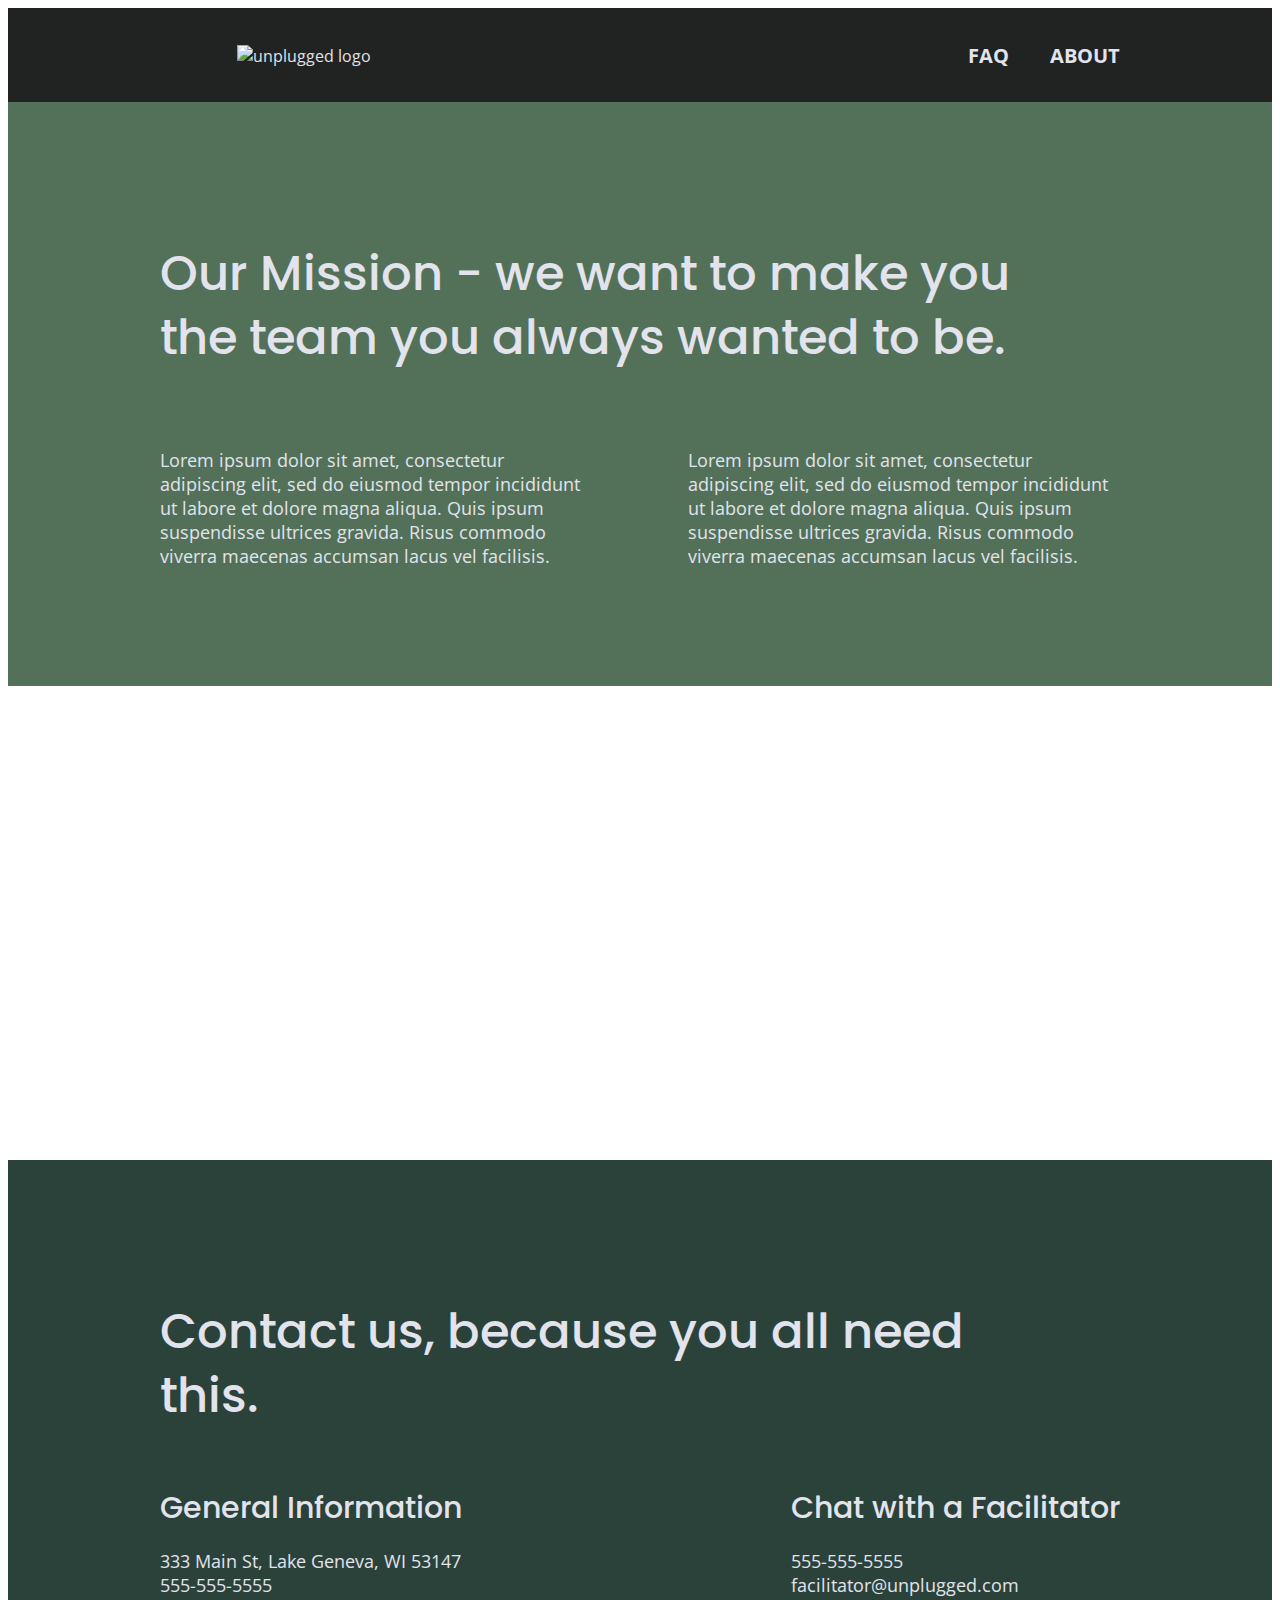
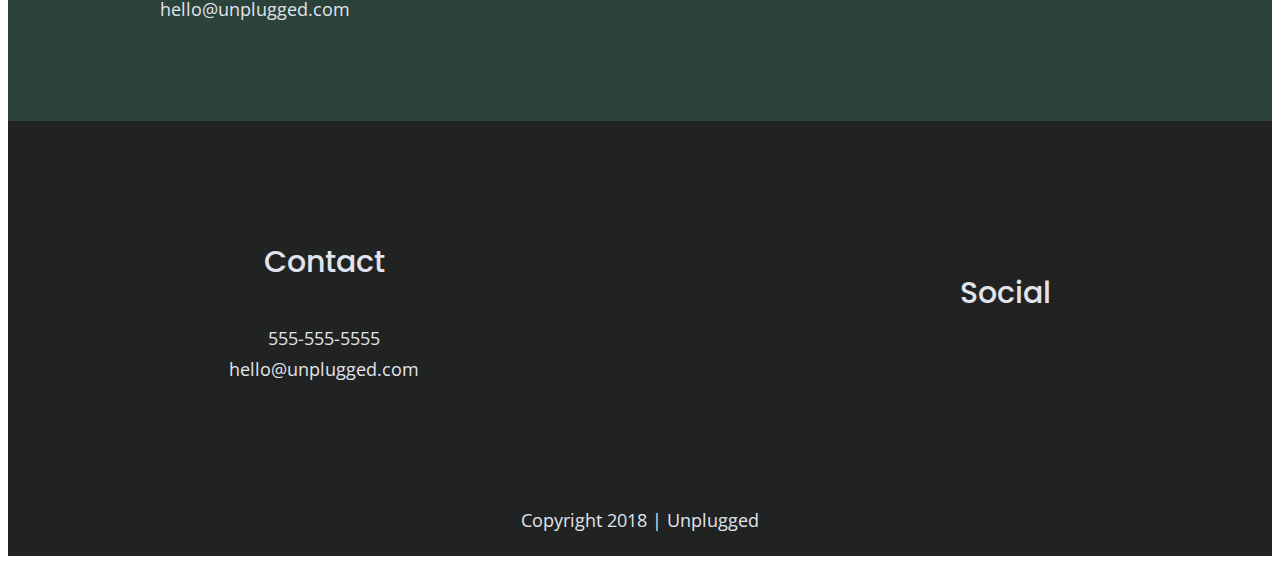
==== about/index.html @ 6b4398ea "fixed iframe location and added icons to features" ====
<!doctype html>
<html class="no-js" lang="">

<head>
  <meta charset="utf-8">
  <meta http-equiv="x-ua-compatible" content="ie=edge">
  <title>Unplugged Retreat | About</title>
  <meta name="description" content="">
  <meta name="viewport" content="width=device-width, initial-scale=1, shrink-to-fit=no">

  <link rel="manifest" href="../site.webmanifest">
  <link rel="apple-touch-icon" href="../icon.png">
  <!-- Place favicon.ico in the root directory -->

  <link rel="stylesheet" href="../css/normalize.css">
  <link rel="stylesheet" href="../css/main.css">

  <!-- Google Fonts -->
  <link href="https://fonts.googleapis.com/css?family=Open+Sans:400,700|Poppins:500,700" rel="stylesheet">
  
  <!--Font Awesome CDN-->
  <script src="https://kit.fontawesome.com/7972af805d.js" crossorigin="anonymous"></script>

</head>

<body>
  <!--[if lte IE 9]>
    <p class="browserupgrade">You are using an <strong>outdated</strong> browser. Please <a href="https://browsehappy.com/">upgrade your browser</a> to improve your experience and security.</p>
  <![endif]-->

  <!-- Add your site or application content here -->
  <header>
    <div class="content-wrapper">
      <figure>
        <a href="../index.html">
          <img src="../img/unpluggedlogo.png" alt="unplugged logo">
        </a>
      </figure>
      <div class="header-divider"></div>
      <nav>
        <ul>
          <li><a href="faq/index.html" target="_blank">FAQ</a></li>
          <li><a href="index.html" target="_blank">About</a></li>
        </ul>
      </nav>
    </div>
  </header>

  <main>
    <section class="mission">
      <div class="content-wrapper">
        <h2>Our Mission - we want to make you the team you always wanted to be.</h2>
        <div class="mission-content">
            <p>Lorem ipsum dolor sit amet, consectetur adipiscing elit, sed do eiusmod tempor incididunt ut labore et dolore magna aliqua. Quis ipsum suspendisse ultrices gravida. Risus commodo viverra maecenas accumsan lacus vel facilisis.
            </p>
            <p>Lorem ipsum dolor sit amet, consectetur adipiscing elit, sed do eiusmod tempor incididunt ut labore et dolore magna aliqua. Quis ipsum suspendisse ultrices gravida. Risus commodo viverra maecenas accumsan lacus vel facilisis.
            </p>
          </div>
      </div> <!-- mission content wrapper ends -->
    </section> 
  
    <section class="map">
      <figure>
        <iframe src="https://www.google.com/maps/embed?pb=!1m18!1m12!1m3!1d5178.356740080746!2d-88.42932459878168!3d42.59604797523991!2m3!1f0!2f0!3f0!3m2!1i1024!2i768!4f13.1!3m3!1m2!1s0x88058bbef1e33f19%3A0xa9e28adaef1aa0be!2s333%20Main%20St%2C%20Lake%20Geneva%2C%20WI%2053147!5e0!3m2!1sen!2sus!4v1631652970944!5m2!1sen!2sus" width="600" height="450" style="border:0;" allowfullscreen="" loading="lazy"></iframe>
      </figure>
    </section>

    <section class="contact-section">
      <div class="content-wrapper">
        <h2>Contact us, because you all need this.</h2>
        <address class="contact-content">
          <div>
            <h4>General Information</h4>
            <p>333 Main St, Lake Geneva, WI 53147<br>
              555-555-5555<br>
              hello@unplugged.com</p>
          </div>
          <div>
            <h4>Chat with a Facilitator</h4>
            <p>555-555-5555<br>
            facilitator@unplugged.com</p>
          </div>
        </address> <!-- contact-content div ends -->
      </div><!-- contact content wrapper ends -->

    </section>

   

  </main> <!-- main wrapper -->

  <footer>
    <div class="content-wrapper">
      <div class="footer-content">
        <div class="contact">
          <h4>Contact</h4>
          <address>
            <p>
              555-555-5555<br>
              hello@unplugged.com
            </p>
          </address>
        </div>
        <div class="social">
          <h4>Social</h4>
          <div class="social-icons">
            <p>
              <a href="https://www.facebook.com/Skillcrush/" target="_blank"></a>
            </p>
            <p>
              <a href="https://twitter.com/Skillcrush" target="_blank"></a>
            </p>
            <p>
              <a href="https://www.instagram.com/skillcrush/" target="_blank"></a>
            </p>
          </div>
        </div>
      </div> <!-- footer content ends -->
    </div>
    <!--footer content-wrapper ends-->
    <div class="copyright">
      <p>Copyright 2018 | Unplugged</p>
    </div>
  </footer>

  <script src="../js/vendor/modernizr-3.6.0.min.js"></script>
  <script src="https://code.jquery.com/jquery-3.3.1.min.js" integrity="sha256-FgpCb/KJQlLNfOu91ta32o/NMZxltwRo8QtmkMRdAu8="
    crossorigin="anonymous"></script>
  <script>
    window.jQuery || document.write('<script src="../js/vendor/jquery-3.3.1.min.js"><\/script>')

  </script>
  <script src="../js/plugins.js"></script>
  <script src="../js/main.js"></script>

  <!-- Google Analytics: change UA-XXXXX-Y to be your site's ID. -->
  <script>
    window.ga = function () {
      ga.q.push(arguments)
    };
    ga.q = [];
    ga.l = +new Date;
    ga('create', 'UA-XXXXX-Y', 'auto');
    ga('send', 'pageview')

  </script>
  <script src="https://www.google-analytics.com/analytics.js" async defer></script>
</body>

</html>
---- css/main.css ----
/*! HTML5 Boilerplate v8.0.0 | MIT License | https://html5boilerplate.com/ */

/* main.css 2.1.0 | MIT License | https://github.com/h5bp/main.css#readme */
/*
 * What follows is the result of much research on cross-browser styling.
 * Credit left inline and big thanks to Nicolas Gallagher, Jonathan Neal,
 * Kroc Camen, and the H5BP dev community and team.
 */

/* ==========================================================================
   Base styles: opinionated defaults
   ========================================================================== */

html {
  color: #222;
  font-size: 1em;
  line-height: 1.4;
}

/*
 * Remove text-shadow in selection highlight:
 * https://twitter.com/miketaylr/status/12228805301
 *
 * Vendor-prefixed and regular ::selection selectors cannot be combined:
 * https://stackoverflow.com/a/16982510/7133471
 *
 * Customize the background color to match your design.
 */

::-moz-selection {
  background: #b3d4fc;
  text-shadow: none;
}

::selection {
  background: #b3d4fc;
  text-shadow: none;
}

/*
 * A better looking default horizontal rule
 */

hr {
  display: block;
  height: 1px;
  border: 0;
  border-top: 1px solid #ccc;
  margin: 1em 0;
  padding: 0;
}

/*
 * Remove the gap between audio, canvas, iframes,
 * images, videos and the bottom of their containers:
 * https://github.com/h5bp/html5-boilerplate/issues/440
 */

audio,
canvas,
iframe,
img,
svg,
video {
  vertical-align: middle;
}

/*
 * Remove default fieldset styles.
 */

fieldset {
  border: 0;
  margin: 0;
  padding: 0;
}

/*
 * Allow only vertical resizing of textareas.
 */

textarea {
  resize: vertical;
}

/* ==========================================================================
   Author's custom styles
   ========================================================================== */

/* General Styles */
 
html {
	font-size: 16px;
}
 
body {
  font-family: 'Open Sans', sans-serif;
  font-size: 1em;
  text-align: left;
  color: #e2e3ed;
}
 
ul, 
ol {
  list-style: none;
}
 
a {
	color: #e2e3ed;
  text-decoration: none;
}
 
h2 {
  font-family: 'Poppins', sans-serif;
  font-size: 1.875em;
  font-weight: 500;
}

h3, 
h4 {
  font-family: 'Poppins', sans-serif;
  font-size: 1.125em;
  margin: 20px 0;
  font-weight: 500;
}
 
p {
	font-size: .875em;
  line-height: 1.285;
}
 
 
address {
  font-style: normal;
}
 

.content-wrapper {
  width: 90%;
  margin: 50px 0;
}

img { 
	width: 100%;
}
 
figure {
  margin: 0;
}


/*----------BASE HEADER AND FOOTER STYLES--------------*/

header,
footer {
  display: flex;
  justify-content: center;
  align-items: center;
  flex-flow: row wrap;
  background-color: #202322;
}

header {
  padding: 15px 0;
}


header .content-wrapper {
  display: flex;
  justify-content: center;
  align-items: center;
  flex-flow: row wrap;
  margin: 0;
}

header figure {
  width: 60%;
  display: flex;
  justify-content: center;
  align-items: center;
  flex-flow: row wrap;
}

.header-divider {
  width: 100%;
  height: 1px;
  margin: 10px 0 20px 0;
  color: #3a3a3a;
}

header nav {
  display: flex;
  justify-content: space-around;
  align-items: center;
  flex-flow: row wrap;
  width: 60%;
  font-size: 1.125em;
  font-weight: 700;
  text-transform: uppercase;
}

header nav ul {
  display: flex;
  justify-content: space-around;
  width: 100%;
}

header nav ul li {
  font-size: 1.125em;
}

footer {
  flex-direction: column;
  text-align: center;
}

footer p {
  margin: 0;
}

footer .content-wrapper {
  width: 55%;
  margin: 50px 0px;
}

footer .contact {
  margin-bottom: 50px;
}

footer .social-icons {
  display: flex;
  justify-content: space-around;
  align-items: center;
}

footer .social-icons p {
  display: flex;
  justify-content: center;
  align-items: center;
}



footer .copyright {
  margin: 20px 0;
}

/*----------MOBILE STYLES HOME PAGE--------------*/

/*HERO AREA*/

.hero-area {
  display: flex;
  justify-content: center;
  flex-flow: row wrap;
  background: url('../img/hero-image.jpg') center no-repeat #333;
  background-size: cover;
  min-height: 500px;
}

.hero-area h1 {
  font-size: 2.25em;
  font-family: 'Poppins', Helvetica, Arial, sans-serif;
  font-weight: 500; 
  line-height: 1.2; 
}

/*ASIDE*/

aside {
  display: flex;
  justify-content: center;
  align-items: center;
  flex-flow: row wrap;
  background-color: #527158;
}

aside .form{
  margin-top: 30px;
}

input[type=text] {
  box-sizing: border-box;
  width: 100%;
  color: #2a423a;
  font-style: italic;
  padding: 1em;
}

input[type=button] {
  width: 100%;
  padding: 20px 0;
  margin-top: 20px;
  background-color: #2a423a;
  font-family: 'Poppins', Helvetica, Arial, sans-serif;
  font-weight: 500;
  font-size: 1.125em;
  color: #e2e3ed;
  border: none;
  text-align: center;
  text-transform: uppercase;
}


/*FEATURES*/

.features {
  display: flex;
  justify-content: center;
  flex-flow: row wrap;
  background: url('../img/features-background.jpg') center no-repeat #333;
  background-size: cover;
}

.features h2 {
  margin-bottom: 60px;
}

.features article {
  width: 63%;
  margin: 30px 0;
}

.features .features-items {
  display: flex;
  justify-content: center;
  align-items: center;
  flex-flow: row wrap;
}

.features i {
	font-size: 3.75em;
  margin-bottom: 40px;
}

.features p {
  margin: 0;
  text-align: center;
}

/*REVIEWS*/

.reviews {
  display: flex;
  justify-content: center;
  flex-flow: row wrap;
  background-color: #2a423a;
}

.reviews h2 {
  margin-bottom: 25px;
  line-height: 1;
}

.reviews h3 {
  width: 55%;
  margin: 20px 0px;
}




/* ==========================================================================
   About Page
   ========================================================================== */

.mission {
  display: flex;
  justify-content: center;
  align-items: center;
  flex-flow: row wrap;
  background-color: #527158;
}

.contact-section {
  display: flex;
  justify-content: center;
  align-items: center;
  background-color: #2a423a;
  flex-flow: row wrap;
}

.contact-content p {
  margin: 0;
}

.map figure {
  width: 100%;
  height: 0; 
  padding-bottom: 125%; 
  overflow: hidden;
  position: relative;
}

.map iframe {
  width: 100%;
  height: 100%;
  position: absolute; 
  top: 0; 
  left: 0; 
}

/* ==========================================================================
   FAQ Page
   ========================================================================== */

.faq {
  display: flex;
  justify-content: center;
  align-items: center;
  flex-flow: row wrap;
  background-color: #527158;
}

.faq .content-wrapper {
  margin: 50px 0 0 0;
  display: flex;
  justify-content: center;
  align-items: center;
  flex-flow: row wrap;
}

.faq h2 {
  margin-bottom: 40px;
  line-height: 1;
}

.faq-content {
  margin-bottom: 50px;
}

.faq-content h4 {
  line-height: 1.333;
}

/* ==========================================================================
   Helper classes
   ========================================================================== */

/*
 * Hide visually and from screen readers
 */

.hidden,
[hidden] {
  display: none !important;
}

/*
 * Hide only visually, but have it available for screen readers:
 * https://snook.ca/archives/html_and_css/hiding-content-for-accessibility
 *
 * 1. For long content, line feeds are not interpreted as spaces and small width
 *    causes content to wrap 1 word per line:
 *    https://medium.com/@jessebeach/beware-smushed-off-screen-accessible-text-5952a4c2cbfe
 */

.sr-only {
  border: 0;
  clip: rect(0, 0, 0, 0);
  height: 1px;
  margin: -1px;
  overflow: hidden;
  padding: 0;
  position: absolute;
  white-space: nowrap;
  width: 1px;
  /* 1 */
}

/*
 * Extends the .sr-only class to allow the element
 * to be focusable when navigated to via the keyboard:
 * https://www.drupal.org/node/897638
 */

.sr-only.focusable:active,
.sr-only.focusable:focus {
  clip: auto;
  height: auto;
  margin: 0;
  overflow: visible;
  position: static;
  white-space: inherit;
  width: auto;
}

/*
 * Hide visually and from screen readers, but maintain layout
 */

.invisible {
  visibility: hidden;
}

/*
 * Clearfix: contain floats
 *
 * For modern browsers
 * 1. The space content is one way to avoid an Opera bug when the
 *    `contenteditable` attribute is included anywhere else in the document.
 *    Otherwise it causes space to appear at the top and bottom of elements
 *    that receive the `clearfix` class.
 * 2. The use of `table` rather than `block` is only necessary if using
 *    `:before` to contain the top-margins of child elements.
 */

.clearfix::before,
.clearfix::after {
  content: " ";
  display: table;
}

.clearfix::after {
  clear: both;
}


  
/* ==========================================================================
   EXAMPLE Media Queries for Responsive Design.
   These examples override the primary ('mobile first') styles.
   Modify as content requires.
   ========================================================================== */

@media only screen and (min-width: 768px) {
  /*Tablet styles here*/

/* General styles */
.content-wrapper {
  max-width: 640px;
  margin: 100px 0;
}

h2 {
  font-size: 2.25em;
  line-height: 1.333;
}

h3 {
  font-size: 1.5em;
  line-height: 1.25;
}

/* Header */

header {
  justify-content: space-around;
  padding: 33px 0;
}

header .content-wrapper {
  width: 100%;
  justify-content: space-between;
}


header figure {
  width: 30%;
}

header nav {
  width: 30%;
}

header nav ul {
  justify-content: space-between;
}

.header-divider {
  display: none;
}

/* Hero Area */

.hero-area {
  min-height: 600px;
}


.hero-area h1 {
  font-size: 3em;
  line-height: 1;
  margin: 0;
}

/* Aside */
aside .content-wrapper {
    margin: 50px 0;
    display: flex;
    justify-content: space-between;
    flex-flow: row wrap;
}

aside .content-wrapper .form-description,
aside .content-wrapper .form {        
    width: 40%;      
    margin: 0;
}



/* Features */

.features h2 {
  margin-bottom: 20px;
}

.features article {
  display: flex;
  justify-content: center;
  align-items: center;
  flex-flow: column wrap;
  flex-basis: 50%;
}

.features .features-item-description {
    width: 62%;
}

/* Reviews */
.reviews article {
  display: flex;
  justify-content: space-between;
}

.reviews article figure,
.reviews article div {
    width: 49%;         
}


.reviews h2 {
  width: 85%;
}

.reviews h3 {
  width: 75%;
  margin: 0;
}

/* Footer */
footer .content-wrapper {
    width: 65%; 
    margin: 100px 0;
}

.footer-content {
  display: flex;
  justify-content: space-between;
  align-items: center;
  flex-direction: row;
}

footer .contact {
  margin-bottom: 0;
}

footer h4 {
  font-size: 1.5em;
  margin-bottom: 40px;
}

footer p {
  line-height: 1.714;
}

footer .copyright {
    width: 100%;
}

/* ==========================================================================
     About Page
  ========================================================================== */


.mission-content {
  display: flex;
  justify-content: space-between;
  align-items: center;
  padding-top: 20px;
}

.mission-content p {
  width: 45%;
}

.map figure {
  padding-bottom: 45%;
}

.contact-section .content-wrapper h2 {
  width: 80%;
}

.contact-content {
  display: flex;
  justify-content: space-between;
  align-items: flex-start;
}

.contact-content h4 {
  font-size: 1.5em;
}

/* ==========================================================================
   FAQ Page
   ========================================================================== */



.faq .content-wrapper {
  justify-content: space-between;
}

.faq-content {
  flex-basis: 45%;
}

.faq h2 {
  width: 100%;
}

.faq h4,
.faq p {
  font-size: .875em;
  line-height: 1.125;
}

}

@media only screen and (min-width: 1200px) {
  /*Desktop styles here*/

header {
  padding: 15px 0;
}

.content-wrapper {
  max-width: 960px;
}

h2 {
  font-size: 2.25em;
}

h3,
h4 {
  font-size: 1.875em;
}

p {
  font-size: 1.125em;
  line-height: 1.333;
}

/* Header */

header nav {
  width: 20%;
}


/* Hero */

.hero-area h1 {
  width: 75%;
  font-size: 3.75em;
}


/* Aside */
aside .content-wrapper {
  justify-content: space-around;
}

aside .content-wrapper .form-description,
aside .content-wrapper .form {        
  width: 30%;      
}

/* Features */


.features h2 {
  width: 90%;
}

.features article {
  flex-basis: 33%;
}


/* Reviews */
.reviews h2 {
  margin-bottom: 50px;
}

.reviews article div {
  width: 42%;         
}

/* Footer */

footer h4 {
  font-size: 1.875em;
}


 /* ==========================================================================
  About Page
  ========================================================================== */
 
  .mission h2,
  .contact-section .content-wrapper h2 {
      width: 95%;
      font-size: 3em;
  }

  .map figure {
    padding-bottom: 37.5%;
  }

  .contact-content h4 {
    font-size: 1.875em;
  }


/* ==========================================================================
  FAQ Page
  ========================================================================== */
  .faq h2 {
    width: 100%;
    font-size: 3em;
  }

  .faq h4,
  .faq p {
    font-size: 1.125em;
    line-height: 1;
  }
}

/* ==========================================================================
   Print styles.
   Inlined to avoid the additional HTTP request:
   https://www.phpied.com/delay-loading-your-print-css/
   ========================================================================== */

@media print {
  *,
  *::before,
  *::after {
    background: #fff !important;
    color: #000 !important;
    /* Black prints faster */
    box-shadow: none !important;
    text-shadow: none !important;
  }

  a,
  a:visited {
    text-decoration: underline;
  }

  a[href]::after {
    content: " (" attr(href) ")";
  }

  abbr[title]::after {
    content: " (" attr(title) ")";
  }

  /*
   * Don't show links that are fragment identifiers,
   * or use the `javascript:` pseudo protocol
   */
  a[href^="#"]::after,
  a[href^="javascript:"]::after {
    content: "";
  }

  pre {
    white-space: pre-wrap !important;
  }

  pre,
  blockquote {
    border: 1px solid #999;
    page-break-inside: avoid;
  }

  /*
   * Printing Tables:
   * https://web.archive.org/web/20180815150934/http://css-discuss.incutio.com/wiki/Printing_Tables
   */
  thead {
    display: table-header-group;
  }

  tr,
  img {
    page-break-inside: avoid;
  }

  p,
  h2,
  h3 {
    orphans: 3;
    widows: 3;
  }

  h2,
  h3 {
    page-break-after: avoid;
  }
}
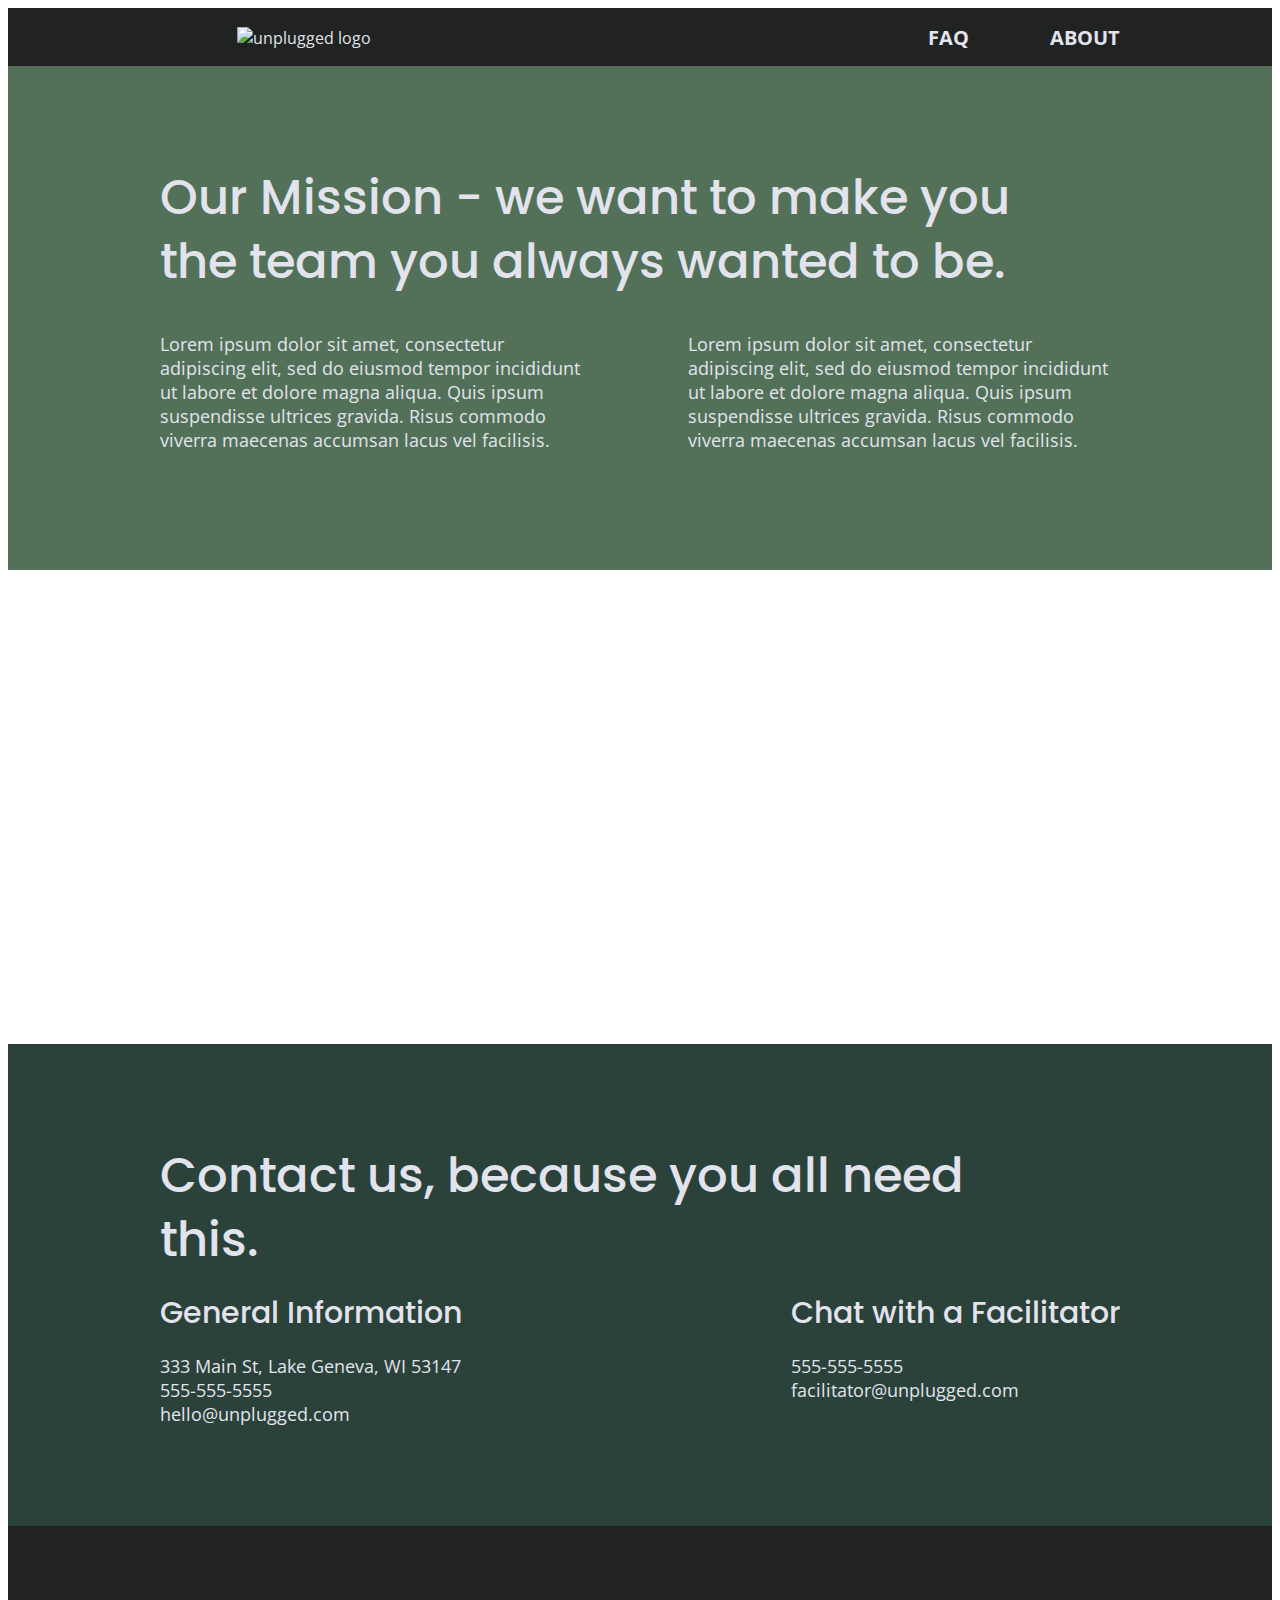
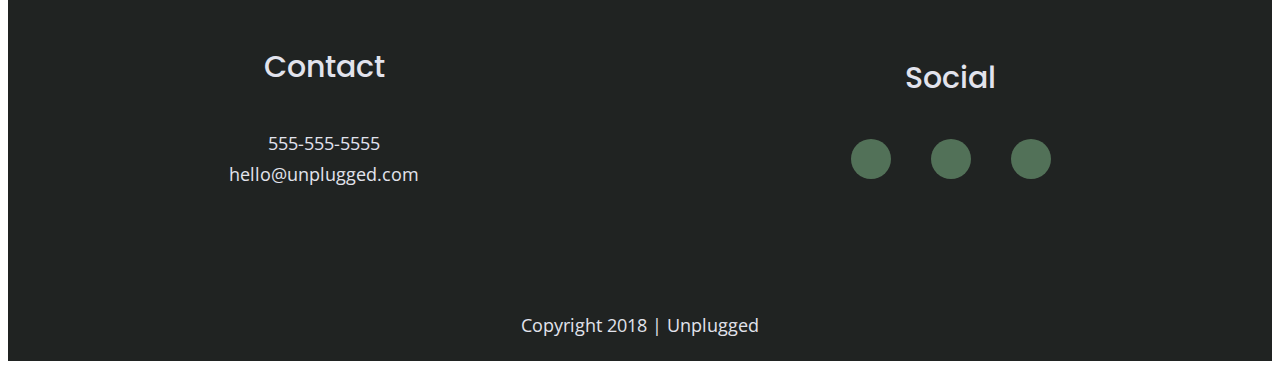
==== commit 5e8d7c16: "Removed target attribute on internal links" ====
--- a/about/index.html
+++ b/about/index.html
@@ -1,150 +1,197 @@
-<!doctype html>
+<!DOCTYPE html>
 <html class="no-js" lang="">
+  <head>
+    <meta charset="utf-8" />
+    <meta http-equiv="x-ua-compatible" content="ie=edge" />
+    <title>Unplugged Retreat | About</title>
+    <meta name="description" content="" />
+    <meta
+      name="viewport"
+      content="width=device-width, initial-scale=1, shrink-to-fit=no"
+    />
 
-<head>
-  <meta charset="utf-8">
-  <meta http-equiv="x-ua-compatible" content="ie=edge">
-  <title>Unplugged Retreat | About</title>
-  <meta name="description" content="">
-  <meta name="viewport" content="width=device-width, initial-scale=1, shrink-to-fit=no">
+    <link rel="manifest" href="../site.webmanifest" />
+    <link rel="apple-touch-icon" href="../icon.png" />
+    <!-- Place favicon.ico in the root directory -->
 
-  <link rel="manifest" href="../site.webmanifest">
-  <link rel="apple-touch-icon" href="../icon.png">
-  <!-- Place favicon.ico in the root directory -->
+    <link rel="stylesheet" href="../css/normalize.css" />
+    <link rel="stylesheet" href="../css/main.css" />
 
-  <link rel="stylesheet" href="../css/normalize.css">
-  <link rel="stylesheet" href="../css/main.css">
+    <!-- Google Fonts -->
+    <link
+      href="https://fonts.googleapis.com/css?family=Open+Sans:400,700|Poppins:500,700"
+      rel="stylesheet"
+    />
 
-  <!-- Google Fonts -->
-  <link href="https://fonts.googleapis.com/css?family=Open+Sans:400,700|Poppins:500,700" rel="stylesheet">
-  
-  <!--Font Awesome CDN-->
-  <script src="https://kit.fontawesome.com/7972af805d.js" crossorigin="anonymous"></script>
+    <!--Font Awesome CDN-->
+    <script
+      src="https://kit.fontawesome.com/7972af805d.js"
+      crossorigin="anonymous"
+    ></script>
+  </head>
 
-</head>
+  <body>
+    <!--[if lte IE 9]>
+      <p class="browserupgrade">
+        You are using an <strong>outdated</strong> browser. Please
+        <a href="https://browsehappy.com/">upgrade your browser</a> to improve
+        your experience and security.
+      </p>
+    <![endif]-->
 
-<body>
-  <!--[if lte IE 9]>
-    <p class="browserupgrade">You are using an <strong>outdated</strong> browser. Please <a href="https://browsehappy.com/">upgrade your browser</a> to improve your experience and security.</p>
-  <![endif]-->
+    <!-- Add your site or application content here -->
+    <header>
+      <div class="content-wrapper">
+        <figure>
+          <a href="../index.html">
+            <img src="../img/unpluggedlogo.png" alt="unplugged logo" />
+          </a>
+        </figure>
+        <div class="header-divider"></div>
+        <nav>
+          <ul>
+            <li><a href="../faq/index.html">FAQ</a></li>
+            <li><a href="index.html">About</a></li>
+          </ul>
+        </nav>
+      </div>
+    </header>
 
-  <!-- Add your site or application content here -->
-  <header>
-    <div class="content-wrapper">
-      <figure>
-        <a href="../index.html">
-          <img src="../img/unpluggedlogo.png" alt="unplugged logo">
-        </a>
-      </figure>
-      <div class="header-divider"></div>
-      <nav>
-        <ul>
-          <li><a href="faq/index.html" target="_blank">FAQ</a></li>
-          <li><a href="index.html" target="_blank">About</a></li>
-        </ul>
-      </nav>
-    </div>
-  </header>
-
-  <main>
-    <section class="mission">
-      <div class="content-wrapper">
-        <h2>Our Mission - we want to make you the team you always wanted to be.</h2>
-        <div class="mission-content">
-            <p>Lorem ipsum dolor sit amet, consectetur adipiscing elit, sed do eiusmod tempor incididunt ut labore et dolore magna aliqua. Quis ipsum suspendisse ultrices gravida. Risus commodo viverra maecenas accumsan lacus vel facilisis.
-            </p>
-            <p>Lorem ipsum dolor sit amet, consectetur adipiscing elit, sed do eiusmod tempor incididunt ut labore et dolore magna aliqua. Quis ipsum suspendisse ultrices gravida. Risus commodo viverra maecenas accumsan lacus vel facilisis.
-            </p>
-          </div>
-      </div> <!-- mission content wrapper ends -->
-    </section> 
-  
-    <section class="map">
-      <figure>
-        <iframe src="https://www.google.com/maps/embed?pb=!1m18!1m12!1m3!1d5178.356740080746!2d-88.42932459878168!3d42.59604797523991!2m3!1f0!2f0!3f0!3m2!1i1024!2i768!4f13.1!3m3!1m2!1s0x88058bbef1e33f19%3A0xa9e28adaef1aa0be!2s333%20Main%20St%2C%20Lake%20Geneva%2C%20WI%2053147!5e0!3m2!1sen!2sus!4v1631652970944!5m2!1sen!2sus" width="600" height="450" style="border:0;" allowfullscreen="" loading="lazy"></iframe>
-      </figure>
-    </section>
-
-    <section class="contact-section">
-      <div class="content-wrapper">
-        <h2>Contact us, because you all need this.</h2>
-        <address class="contact-content">
-          <div>
-            <h4>General Information</h4>
-            <p>333 Main St, Lake Geneva, WI 53147<br>
-              555-555-5555<br>
-              hello@unplugged.com</p>
-          </div>
-          <div>
-            <h4>Chat with a Facilitator</h4>
-            <p>555-555-5555<br>
-            facilitator@unplugged.com</p>
-          </div>
-        </address> <!-- contact-content div ends -->
-      </div><!-- contact content wrapper ends -->
-
-    </section>
-
-   
-
-  </main> <!-- main wrapper -->
-
-  <footer>
-    <div class="content-wrapper">
-      <div class="footer-content">
-        <div class="contact">
-          <h4>Contact</h4>
-          <address>
+    <main>
+      <section class="mission">
+        <div class="content-wrapper">
+          <h2>
+            Our Mission - we want to make you the team you always wanted to be.
+          </h2>
+          <div class="mission-content">
             <p>
-              555-555-5555<br>
-              hello@unplugged.com
-            </p>
-          </address>
-        </div>
-        <div class="social">
-          <h4>Social</h4>
-          <div class="social-icons">
-            <p>
-              <a href="https://www.facebook.com/Skillcrush/" target="_blank"></a>
+              Lorem ipsum dolor sit amet, consectetur adipiscing elit, sed do
+              eiusmod tempor incididunt ut labore et dolore magna aliqua. Quis
+              ipsum suspendisse ultrices gravida. Risus commodo viverra maecenas
+              accumsan lacus vel facilisis.
             </p>
             <p>
-              <a href="https://twitter.com/Skillcrush" target="_blank"></a>
-            </p>
-            <p>
-              <a href="https://www.instagram.com/skillcrush/" target="_blank"></a>
+              Lorem ipsum dolor sit amet, consectetur adipiscing elit, sed do
+              eiusmod tempor incididunt ut labore et dolore magna aliqua. Quis
+              ipsum suspendisse ultrices gravida. Risus commodo viverra maecenas
+              accumsan lacus vel facilisis.
             </p>
           </div>
         </div>
-      </div> <!-- footer content ends -->
-    </div>
-    <!--footer content-wrapper ends-->
-    <div class="copyright">
-      <p>Copyright 2018 | Unplugged</p>
-    </div>
-  </footer>
+        <!-- mission content wrapper ends -->
+      </section>
 
-  <script src="../js/vendor/modernizr-3.6.0.min.js"></script>
-  <script src="https://code.jquery.com/jquery-3.3.1.min.js" integrity="sha256-FgpCb/KJQlLNfOu91ta32o/NMZxltwRo8QtmkMRdAu8="
-    crossorigin="anonymous"></script>
-  <script>
-    window.jQuery || document.write('<script src="../js/vendor/jquery-3.3.1.min.js"><\/script>')
+      <section class="map">
+        <figure>
+          <iframe
+            src="https://www.google.com/maps/embed?pb=!1m18!1m12!1m3!1d5178.356740080746!2d-88.42932459878168!3d42.59604797523991!2m3!1f0!2f0!3f0!3m2!1i1024!2i768!4f13.1!3m3!1m2!1s0x88058bbef1e33f19%3A0xa9e28adaef1aa0be!2s333%20Main%20St%2C%20Lake%20Geneva%2C%20WI%2053147!5e0!3m2!1sen!2sus!4v1631652970944!5m2!1sen!2sus"
+            width="600"
+            height="450"
+            style="border: 0"
+            allowfullscreen=""
+            loading="lazy"
+          ></iframe>
+        </figure>
+      </section>
 
-  </script>
-  <script src="../js/plugins.js"></script>
-  <script src="../js/main.js"></script>
+      <section class="contact-section">
+        <div class="content-wrapper">
+          <h2>Contact us, because you all need this.</h2>
+          <address class="contact-content">
+            <div>
+              <h4>General Information</h4>
+              <p>
+                333 Main St, Lake Geneva, WI 53147<br />
+                555-555-5555<br />
+                hello@unplugged.com
+              </p>
+            </div>
+            <div>
+              <h4>Chat with a Facilitator</h4>
+              <p>
+                555-555-5555<br />
+                facilitator@unplugged.com
+              </p>
+            </div>
+          </address>
+          <!-- contact-content div ends -->
+        </div>
+        <!-- contact content wrapper ends -->
+      </section>
+    </main>
+    <!-- main wrapper -->
 
-  <!-- Google Analytics: change UA-XXXXX-Y to be your site's ID. -->
-  <script>
-    window.ga = function () {
-      ga.q.push(arguments)
-    };
-    ga.q = [];
-    ga.l = +new Date;
-    ga('create', 'UA-XXXXX-Y', 'auto');
-    ga('send', 'pageview')
+    <footer>
+      <div class="content-wrapper">
+        <div class="footer-content">
+          <div class="contact">
+            <h4>Contact</h4>
+            <address>
+              <p>
+                555-555-5555<br />
+                hello@unplugged.com
+              </p>
+            </address>
+          </div>
+          <div class="social">
+            <h4>Social</h4>
+            <div class="social-icons">
+              <p>
+                <a href="https://www.facebook.com" target="_blank"
+                  ><i class="fab fa-facebook-f"></i
+                ></a>
+              </p>
+              <p>
+                <a href="https://www.twitter.com" target="_blank"
+                  ><i class="fab fa-twitter"></i
+                ></a>
+              </p>
+              <p>
+                <a href="https://www.instagram.com" target="_blank"
+                  ><i class="fab fa-instagram"></i
+                ></a>
+              </p>
+              <!-- other social links here -->
+            </div>
+          </div>
+        </div>
+        <!-- footer content ends -->
+      </div>
+      <!--footer content-wrapper ends-->
+      <div class="copyright">
+        <p>Copyright 2018 | Unplugged</p>
+      </div>
+    </footer>
 
-  </script>
-  <script src="https://www.google-analytics.com/analytics.js" async defer></script>
-</body>
+    <script src="../js/vendor/modernizr-3.6.0.min.js"></script>
+    <script
+      src="https://code.jquery.com/jquery-3.3.1.min.js"
+      integrity="sha256-FgpCb/KJQlLNfOu91ta32o/NMZxltwRo8QtmkMRdAu8="
+      crossorigin="anonymous"
+    ></script>
+    <script>
+      window.jQuery ||
+        document.write(
+          '<script src="../js/vendor/jquery-3.3.1.min.js"><\/script>'
+        );
+    </script>
+    <script src="../js/plugins.js"></script>
+    <script src="../js/main.js"></script>
 
+    <!-- Google Analytics: change UA-XXXXX-Y to be your site's ID. -->
+    <script>
+      window.ga = function () {
+        ga.q.push(arguments);
+      };
+      ga.q = [];
+      ga.l = +new Date();
+      ga("create", "UA-XXXXX-Y", "auto");
+      ga("send", "pageview");
+    </script>
+    <script
+      src="https://www.google-analytics.com/analytics.js"
+      async
+      defer
+    ></script>
+  </body>
 </html>
--- a/css/main.css
+++ b/css/main.css
@@ -88,67 +88,67 @@
    ========================================================================== */
 
 /* General Styles */
- 
+
 html {
-	font-size: 16px;
-}
- 
+  font-size: 16px;
+}
+
 body {
-  font-family: 'Open Sans', sans-serif;
+  font-family: "Open Sans", sans-serif;
   font-size: 1em;
   text-align: left;
   color: #e2e3ed;
 }
- 
-ul, 
+
+ul,
 ol {
   list-style: none;
-}
- 
+  margin: 0;
+  padding: 0;
+}
+
 a {
-	color: #e2e3ed;
+  color: #e2e3ed;
   text-decoration: none;
 }
- 
+
 h2 {
-  font-family: 'Poppins', sans-serif;
+  font-family: "Poppins", sans-serif;
   font-size: 1.875em;
   font-weight: 500;
-}
-
-h3, 
+  margin: 0;
+}
+
+h3,
 h4 {
-  font-family: 'Poppins', sans-serif;
+  font-family: "Poppins", sans-serif;
   font-size: 1.125em;
   margin: 20px 0;
   font-weight: 500;
 }
- 
+
 p {
-	font-size: .875em;
+  font-size: 0.875em;
   line-height: 1.285;
 }
- 
- 
+
 address {
   font-style: normal;
 }
- 
 
 .content-wrapper {
   width: 90%;
   margin: 50px 0;
 }
 
-img { 
-	width: 100%;
-}
- 
+img {
+  width: 100%;
+}
+
 figure {
   margin: 0;
 }
 
-
 /*----------BASE HEADER AND FOOTER STYLES--------------*/
 
 header,
@@ -164,7 +164,6 @@
   padding: 15px 0;
 }
 
-
 header .content-wrapper {
   display: flex;
   justify-content: center;
@@ -183,9 +182,9 @@
 
 .header-divider {
   width: 100%;
-  height: 1px;
+  height: 2px;
   margin: 10px 0 20px 0;
-  color: #3a3a3a;
+  background: #3a3a3a;
 }
 
 header nav {
@@ -234,12 +233,18 @@
 }
 
 footer .social-icons p {
-  display: flex;
-  justify-content: center;
-  align-items: center;
-}
-
-
+  background-color: #527158;
+  border-radius: 50%;
+  width: 40px;
+  height: 40px;
+  display: flex;
+  justify-content: center;
+  align-items: center;
+}
+
+footer .social-icons p i {
+  font-size: 1.125em;
+}
 
 footer .copyright {
   margin: 20px 0;
@@ -253,16 +258,16 @@
   display: flex;
   justify-content: center;
   flex-flow: row wrap;
-  background: url('../img/hero-image.jpg') center no-repeat #333;
+  background: url("../img/hero-image.jpg") center no-repeat #333;
   background-size: cover;
   min-height: 500px;
 }
 
 .hero-area h1 {
   font-size: 2.25em;
-  font-family: 'Poppins', Helvetica, Arial, sans-serif;
-  font-weight: 500; 
-  line-height: 1.2; 
+  font-family: "Poppins", Helvetica, Arial, sans-serif;
+  font-weight: 500;
+  line-height: 1.2;
 }
 
 /*ASIDE*/
@@ -275,11 +280,11 @@
   background-color: #527158;
 }
 
-aside .form{
+aside .form {
   margin-top: 30px;
 }
 
-input[type=text] {
+input[type="text"] {
   box-sizing: border-box;
   width: 100%;
   color: #2a423a;
@@ -287,12 +292,12 @@
   padding: 1em;
 }
 
-input[type=button] {
+input[type="button"] {
   width: 100%;
   padding: 20px 0;
   margin-top: 20px;
   background-color: #2a423a;
-  font-family: 'Poppins', Helvetica, Arial, sans-serif;
+  font-family: "Poppins", Helvetica, Arial, sans-serif;
   font-weight: 500;
   font-size: 1.125em;
   color: #e2e3ed;
@@ -301,14 +306,13 @@
   text-transform: uppercase;
 }
 
-
 /*FEATURES*/
 
 .features {
   display: flex;
   justify-content: center;
   flex-flow: row wrap;
-  background: url('../img/features-background.jpg') center no-repeat #333;
+  background: url("../img/features-background.jpg") center no-repeat #333;
   background-size: cover;
 }
 
@@ -329,7 +333,7 @@
 }
 
 .features i {
-	font-size: 3.75em;
+  font-size: 3.75em;
   margin-bottom: 40px;
 }
 
@@ -348,17 +352,15 @@
 }
 
 .reviews h2 {
-  margin-bottom: 25px;
+  margin-bottom: 40px;
+  margin-top: 0;
   line-height: 1;
 }
 
 .reviews h3 {
   width: 55%;
-  margin: 20px 0px;
-}
-
-
-
+  margin: 20px 0;
+}
 
 /* ==========================================================================
    About Page
@@ -386,8 +388,8 @@
 
 .map figure {
   width: 100%;
-  height: 0; 
-  padding-bottom: 125%; 
+  height: 0;
+  padding-bottom: 125%;
   overflow: hidden;
   position: relative;
 }
@@ -395,9 +397,9 @@
 .map iframe {
   width: 100%;
   height: 100%;
-  position: absolute; 
-  top: 0; 
-  left: 0; 
+  position: absolute;
+  top: 0;
+  left: 0;
 }
 
 /* ==========================================================================
@@ -515,8 +517,6 @@
   clear: both;
 }
 
-
-  
 /* ==========================================================================
    EXAMPLE Media Queries for Responsive Design.
    These examples override the primary ('mobile first') styles.
@@ -526,295 +526,299 @@
 @media only screen and (min-width: 768px) {
   /*Tablet styles here*/
 
-/* General styles */
-.content-wrapper {
-  max-width: 640px;
-  margin: 100px 0;
-}
-
-h2 {
-  font-size: 2.25em;
-  line-height: 1.333;
-}
-
-h3 {
-  font-size: 1.5em;
-  line-height: 1.25;
-}
-
-/* Header */
-
-header {
-  justify-content: space-around;
-  padding: 33px 0;
-}
-
-header .content-wrapper {
-  width: 100%;
-  justify-content: space-between;
-}
-
-
-header figure {
-  width: 30%;
-}
-
-header nav {
-  width: 30%;
-}
-
-header nav ul {
-  justify-content: space-between;
-}
-
-.header-divider {
-  display: none;
-}
-
-/* Hero Area */
-
-.hero-area {
-  min-height: 600px;
-}
-
-
-.hero-area h1 {
-  font-size: 3em;
-  line-height: 1;
-  margin: 0;
-}
-
-/* Aside */
-aside .content-wrapper {
+  /* General styles */
+  .content-wrapper {
+    max-width: 640px;
+    margin: 100px 0;
+  }
+
+  h2 {
+    font-size: 2.25em;
+    line-height: 1.333;
+  }
+
+  h3 {
+    font-size: 1.5em;
+    line-height: 1.25;
+  }
+
+  /* Header */
+
+  header {
+    justify-content: space-around;
+    padding: 33px 0;
+  }
+
+  header .content-wrapper {
+    width: 100%;
+    justify-content: space-between;
+  }
+
+  header figure {
+    width: 30%;
+  }
+
+  header nav {
+    width: 22%;
+  }
+
+  header nav ul {
+    justify-content: space-between;
+  }
+
+  .header-divider {
+    display: none;
+  }
+
+  /* Hero Area */
+
+  .hero-area {
+    min-height: 600px;
+  }
+
+  .hero-area h1 {
+    font-size: 3em;
+    line-height: 1;
+    margin: 0;
+  }
+
+  /* Aside */
+
+  aside .content-wrapper {
     margin: 50px 0;
     display: flex;
     justify-content: space-between;
     flex-flow: row wrap;
-}
-
-aside .content-wrapper .form-description,
-aside .content-wrapper .form {        
-    width: 40%;      
+  }
+
+  aside .content-wrapper .form-description,
+  aside .content-wrapper .form {
+    width: 40%;
     margin: 0;
-}
-
-
-
-/* Features */
-
-.features h2 {
-  margin-bottom: 20px;
-}
-
-.features article {
-  display: flex;
-  justify-content: center;
-  align-items: center;
-  flex-flow: column wrap;
-  flex-basis: 50%;
-}
-
-.features .features-item-description {
+  }
+
+  /* Features */
+
+  .features h2 {
+    margin-bottom: 20px;
+  }
+
+  .features article {
+    display: flex;
+    justify-content: center;
+    align-items: center;
+    flex-flow: column wrap;
+    flex-basis: 50%;
+  }
+
+  .features .features-item-description {
     width: 62%;
-}
-
-/* Reviews */
-.reviews article {
-  display: flex;
-  justify-content: space-between;
-}
-
-.reviews article figure,
-.reviews article div {
-    width: 49%;         
-}
-
-
-.reviews h2 {
-  width: 85%;
-}
-
-.reviews h3 {
-  width: 75%;
-  margin: 0;
-}
-
-/* Footer */
-footer .content-wrapper {
-    width: 65%; 
+  }
+
+  .features i {
+    margin-bottom: 30px;
+  }
+
+  /* Reviews */
+
+  .reviews article {
+    display: flex;
+    justify-content: space-between;
+  }
+
+  .reviews article figure,
+  .reviews article div {
+    width: 49%;
+  }
+
+  .reviews h2 {
+    width: 85%;
+  }
+
+  .reviews h3 {
+    width: 75%;
+    margin: 0;
+  }
+
+  /* Footer */
+
+  footer .content-wrapper {
+    width: 65%;
     margin: 100px 0;
-}
-
-.footer-content {
-  display: flex;
-  justify-content: space-between;
-  align-items: center;
-  flex-direction: row;
-}
-
-footer .contact {
-  margin-bottom: 0;
-}
-
-footer h4 {
-  font-size: 1.5em;
-  margin-bottom: 40px;
-}
-
-footer p {
-  line-height: 1.714;
-}
-
-footer .copyright {
+  }
+
+  .footer-content {
+    display: flex;
+    justify-content: space-between;
+    align-items: center;
+    flex-direction: row;
+  }
+
+  footer .contact {
+    margin-bottom: 0;
+  }
+
+  footer h4 {
+    font-size: 1.5em;
+    margin-bottom: 40px;
+  }
+
+  footer p {
+    line-height: 1.714;
+  }
+
+  footer .social-icons {
+    width: 12.5em;
+    justify-content: space-between;
+  }
+
+  footer .copyright {
     width: 100%;
-}
-
-/* ==========================================================================
+  }
+
+  /* ==========================================================================
      About Page
   ========================================================================== */
 
-
-.mission-content {
-  display: flex;
-  justify-content: space-between;
-  align-items: center;
-  padding-top: 20px;
-}
-
-.mission-content p {
-  width: 45%;
-}
-
-.map figure {
-  padding-bottom: 45%;
-}
-
-.contact-section .content-wrapper h2 {
-  width: 80%;
-}
-
-.contact-content {
-  display: flex;
-  justify-content: space-between;
-  align-items: flex-start;
-}
-
-.contact-content h4 {
-  font-size: 1.5em;
-}
-
-/* ==========================================================================
+  .mission-content {
+    display: flex;
+    justify-content: space-between;
+    align-items: center;
+    padding-top: 20px;
+  }
+
+  .mission-content p {
+    width: 45%;
+  }
+
+  .map figure {
+    padding-bottom: 45%;
+  }
+
+  .contact-section .content-wrapper h2 {
+    width: 80%;
+  }
+
+  .contact-content {
+    display: flex;
+    justify-content: space-between;
+    align-items: flex-start;
+  }
+
+  .contact-content h4 {
+    font-size: 1.5em;
+  }
+
+  /* ==========================================================================
    FAQ Page
    ========================================================================== */
 
-
-
-.faq .content-wrapper {
-  justify-content: space-between;
-}
-
-.faq-content {
-  flex-basis: 45%;
-}
-
-.faq h2 {
-  width: 100%;
-}
-
-.faq h4,
-.faq p {
-  font-size: .875em;
-  line-height: 1.125;
-}
-
+  .faq .content-wrapper {
+    justify-content: space-between;
+  }
+
+  .faq-content {
+    flex-basis: 45%;
+  }
+
+  .faq h2 {
+    width: 100%;
+  }
+
+  .faq h4,
+  .faq p {
+    font-size: 0.875em;
+    line-height: 1.125;
+  }
 }
 
 @media only screen and (min-width: 1200px) {
   /*Desktop styles here*/
 
-header {
-  padding: 15px 0;
-}
-
-.content-wrapper {
-  max-width: 960px;
-}
-
-h2 {
-  font-size: 2.25em;
-}
-
-h3,
-h4 {
-  font-size: 1.875em;
-}
-
-p {
-  font-size: 1.125em;
-  line-height: 1.333;
-}
-
-/* Header */
-
-header nav {
-  width: 20%;
-}
-
-
-/* Hero */
-
-.hero-area h1 {
-  width: 75%;
-  font-size: 3.75em;
-}
-
-
-/* Aside */
-aside .content-wrapper {
-  justify-content: space-around;
-}
-
-aside .content-wrapper .form-description,
-aside .content-wrapper .form {        
-  width: 30%;      
-}
-
-/* Features */
-
-
-.features h2 {
-  width: 90%;
-}
-
-.features article {
-  flex-basis: 33%;
-}
-
-
-/* Reviews */
-.reviews h2 {
-  margin-bottom: 50px;
-}
-
-.reviews article div {
-  width: 42%;         
-}
-
-/* Footer */
-
-footer h4 {
-  font-size: 1.875em;
-}
-
-
- /* ==========================================================================
+  header {
+    padding: 15px 0;
+  }
+
+  .content-wrapper {
+    max-width: 960px;
+  }
+
+  h2 {
+    font-size: 2.25em;
+  }
+
+  h3,
+  h4 {
+    font-size: 1.875em;
+  }
+
+  p {
+    font-size: 1.125em;
+    line-height: 1.333;
+  }
+
+  /* Header */
+
+  header nav {
+    width: 20%;
+  }
+
+  /* Hero */
+
+  .hero-area h1 {
+    width: 75%;
+    font-size: 3.75em;
+  }
+
+  /* Aside */
+
+  aside .content-wrapper {
+    justify-content: space-around;
+  }
+
+  aside .content-wrapper .form-description,
+  aside .content-wrapper .form {
+    width: 30%;
+  }
+
+  .form-description p {
+    font-size: 1.125em;
+  }
+
+  /* Features */
+
+  .features h2 {
+    width: 90%;
+  }
+
+  .features article {
+    flex-basis: 33%;
+  }
+
+  /* Reviews */
+
+  .reviews h2 {
+    margin-bottom: 50px;
+  }
+
+  .reviews article div {
+    width: 42%;
+  }
+
+  /* Footer */
+
+  footer h4 {
+    font-size: 1.875em;
+  }
+
+  /* ==========================================================================
   About Page
   ========================================================================== */
- 
+
   .mission h2,
   .contact-section .content-wrapper h2 {
-      width: 95%;
-      font-size: 3em;
+    width: 95%;
+    font-size: 3em;
   }
 
   .map figure {
@@ -825,10 +829,10 @@
     font-size: 1.875em;
   }
 
-
-/* ==========================================================================
+  /* ==========================================================================
   FAQ Page
   ========================================================================== */
+
   .faq h2 {
     width: 100%;
     font-size: 3em;
@@ -915,4 +919,3 @@
     page-break-after: avoid;
   }
 }
-
